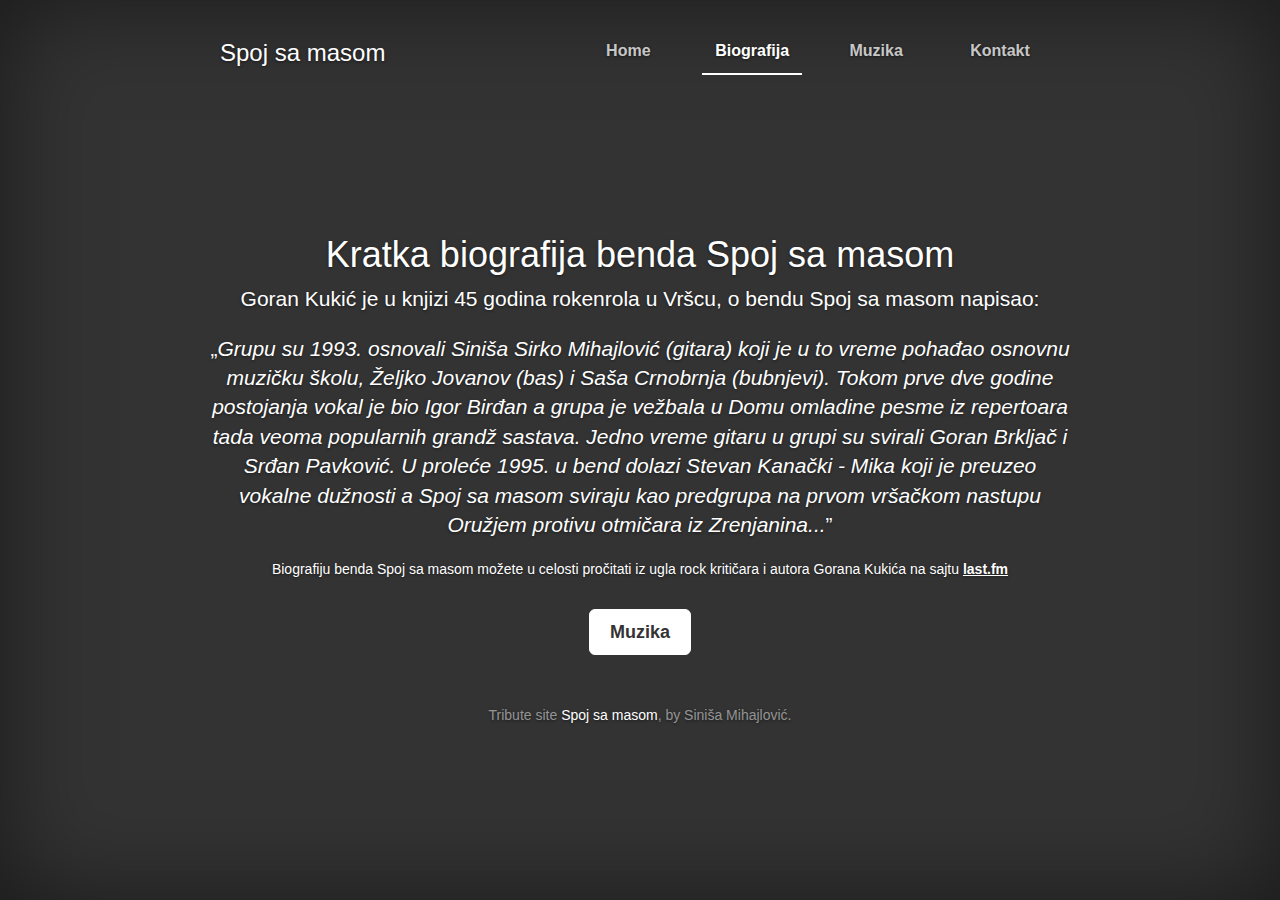
==== biografija.html @ 8f78e5de "initial upload" ====
<!DOCTYPE html>
<html lang="sr">
  <head>
    <meta charset="utf-8">
    <meta http-equiv="X-UA-Compatible" content="IE=edge">
    <meta name="viewport" content="width=device-width, initial-scale=1">
    <!-- The above 3 meta tags *must* come first in the head; any other head content must come *after* these tags -->
    <meta name="description" content="Sajt posvećen demo bendu Spoj sa masom iz Vršca. Bend Spoj sa masom bio je bio aktivan od 1993. do 1997. godine. Biografija benda - ukratko.">
    <meta name="keywords" content="spoj sa masom, vršac, demo bend, biografija">
    <meta name="author" content="Siniša Mihajlović">
    <link rel="icon" href="ground_icon.png">

    <title>Spoj sa masom - biografija</title>

    <!-- Bootstrap core CSS -->
    <link href="bootstrap.min.css" rel="stylesheet">

    <!-- Custom styles for this template -->
    <link href="cover.css" rel="stylesheet">

    <!-- HTML5 shim and Respond.js for IE8 support of HTML5 elements and media queries -->
    <!--[if lt IE 9]>
      <script src="https://oss.maxcdn.com/html5shiv/3.7.3/html5shiv.min.js"></script>
      <script src="https://oss.maxcdn.com/respond/1.4.2/respond.min.js"></script>
    <![endif]-->
  </head>

  <body>

    <div class="site-wrapper">

      <div class="site-wrapper-inner">

        <div class="cover-container">

          <div class="masthead clearfix">
            <div class="inner">
              <h3 class="masthead-brand"><a href="index.html">Spoj sa masom</a></h3>
              <nav>
                <ul class="nav masthead-nav">
                  <li><a href="index.html">Home</a></li>
                  <li class="active"><a href="biografija.html">Biografija</a></li>
                  <li><a href="muzika.html">Muzika</a></li>
                  <li><a href="kontakt.php">Kontakt</a></li>
                </ul>
              </nav>
            </div>
          </div>

          <div class="inner cover">
            <h1 class="cover-heading">Kratka biografija benda Spoj sa masom</h1>
            <p class="lead">Goran Kukić je u knjizi 45 godina rokenrola u Vršcu, o bendu Spoj sa masom napisao:</p>
            <p class="lead"><q><em>Grupu su 1993. osnovali Siniša Sirko Mihajlović (gitara) koji je u to vreme pohađao osnovnu muzičku školu, Željko Jovanov (bas) i Saša Crnobrnja (bubnjevi).
            Tokom prve dve godine postojanja vokal je bio Igor Birđan a grupa je vežbala u Domu omladine pesme iz repertoara tada veoma popularnih grandž sastava.
            Jedno vreme gitaru u grupi su svirali Goran Brkljač i Srđan Pavković. U proleće 1995. u bend dolazi Stevan Kanački - Mika koji je preuzeo vokalne dužnosti a
            Spoj sa masom sviraju kao predgrupa na prvom vršačkom nastupu Oružjem protivu otmičara iz Zrenjanina...</em></q></p>
            <p>Biografiju benda Spoj sa masom možete u celosti pročitati iz ugla rock kritičara i autora Gorana Kukića na sajtu <a href="http://www.last.fm/music/Spoj+Sa+Masom/+wiki" target="_blank"><strong>last.fm</strong></a></p>
            <p class="lead">
              <a href="muzika.html" class="btn btn-lg btn-default">Muzika</a>
            </p>
          </div>

          <div class="mastfoot">
            <div class="inner">
              <p>Tribute site <a href="http://spojsamasom.in.rs">Spoj sa masom</a>, by Siniša Mihajlović.</p>
            </div>
          </div>

        </div>

      </div>

    </div>

    <!-- Bootstrap core JavaScript
    ================================================== -->
    <!-- Placed at the end of the document so the pages load faster -->
    <script src="https://ajax.googleapis.com/ajax/libs/jquery/1.12.4/jquery.min.js"></script>
    <script>window.jQuery || document.write('<script src="jquery.min.js"><\/script>')</script>
    <script src="bootstrap.min.js"></script>
    <script>
      (function(i,s,o,g,r,a,m){i['GoogleAnalyticsObject']=r;i[r]=i[r]||function(){
      (i[r].q=i[r].q||[]).push(arguments)},i[r].l=1*new Date();a=s.createElement(o),
      m=s.getElementsByTagName(o)[0];a.async=1;a.src=g;m.parentNode.insertBefore(a,m)
      })(window,document,'script','https://www.google-analytics.com/analytics.js','ga');
      ga('create', 'UA-91885337-1', 'auto');
      ga('send', 'pageview');
    </script>
  </body>
</html>
---- cover.css ----
/*
 * Globals
 */

/* Links */
a,
a:focus,
a:hover {
  color: #fff;
}
a strong {
  text-decoration: underline;
}

/* Custom default button */
.btn-default,
.btn-default:hover,
.btn-default:focus {
  color: #333;
  text-shadow: none; /* Prevent inheritance from `body` */
  background-color: #fff;
  border: 1px solid #fff;
}


/*
 * Base structure
 */

html,
body {
  height: 100%;
  background-color: #333;
}
body {
  color: #fff;
  text-align: center;
  text-shadow: 0 1px 3px rgba(0,0,0,.5);
}

/* Extra markup and styles for table-esque vertical and horizontal centering */
.site-wrapper {
  display: table;
  width: 100%;
  height: 100%; /* For at least Firefox */
  min-height: 100%;
  -webkit-box-shadow: inset 0 0 100px rgba(0,0,0,.5);
          box-shadow: inset 0 0 100px rgba(0,0,0,.5);
}
.site-wrapper-inner {
  display: table-cell;
  vertical-align: top;
}
.cover-container {
  margin-right: auto;
  margin-left: auto;
}

/* Padding for spacing */
.inner {
  padding: 30px;
}

/*
 * Header
 */
.masthead-brand {
  margin-top: 10px;
  margin-bottom: 10px;
}

.masthead-nav > li {
  display: inline-block;
    width: 100px;
  margin-left: 10px;
    margin-right: 10px;
}
.masthead-nav > li + li {
}
.masthead-nav > li > a {
  padding-right: 0;
  padding-left: 0;
  font-size: 16px;
  font-weight: bold;
  color: #fff; /* IE8 proofing */
  color: rgba(255,255,255,.75);
  border-bottom: 2px solid transparent;
}
.masthead-nav > li > a:hover,
.masthead-nav > li > a:focus {
  background-color: transparent;
  border-bottom-color: #a9a9a9;
  border-bottom-color: rgba(255,255,255,.25);
}
.masthead-nav > .active > a,
.masthead-nav > .active > a:hover,
.masthead-nav > .active > a:focus {
  color: #fff;
  border-bottom-color: #fff;
}

@media (min-width: 768px) {
  .masthead-brand {
    float: left;
  }
  .masthead-nav {
    float: right;
  }
}


/*
 * Cover
 */

.cover {
  padding: 0 20px;
}
.cover .btn-lg {
  padding: 10px 20px;
  margin-top: 20px;
  font-weight: bold;
}


/*
 * Footer
 */

.mastfoot {
  color: #999; /* IE8 proofing */
  color: rgba(255,255,255,.5);
}


/*
 * Affix and center
 */

@media (min-width: 768px) {
  /* Pull out the header and footer */
  .masthead {
    position: absolute;
    top: 0;
  }
  .mastfoot {
    position: relative;
    bottom: 0;
  }

  .cover {
    padding: 0 20px;
  }

  /* Start the vertical centering */
  .site-wrapper-inner {
    vertical-align: middle;
  }
  /* Handle the widths */
  .masthead,
  .mastfoot,
  .cover-container {
    width: 100%; /* Must be percentage or pixels for horizontal alignment */
  }

.inner.cover {
    margin-top: 100px;
    }
}


@media (min-width: 992px) {
  .masthead,
  .mastfoot,
  .cover-container {
    width: 900px;
  }

}

@media print {
    background-color: white;
      color: black;
  }
@media print {
  a[href]:after {
    content: none !important;
  }
}
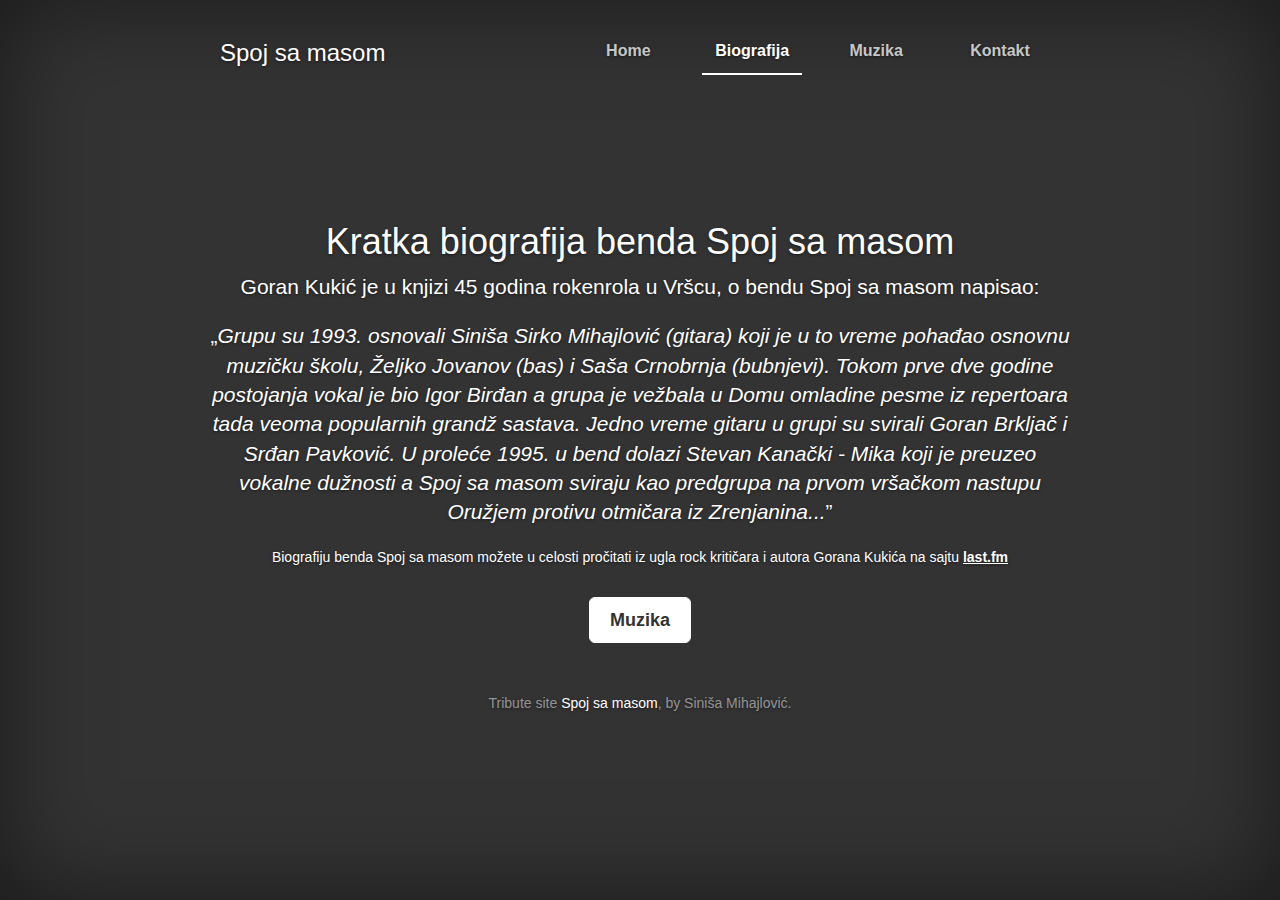
==== commit 7f31cbc8: "facebook share add" ====
--- a/biografija.html
+++ b/biografija.html
@@ -63,6 +63,7 @@
           <div class="mastfoot">
             <div class="inner">
               <p>Tribute site <a href="http://spojsamasom.in.rs">Spoj sa masom</a>, by Siniša Mihajlović.</p>
+              <iframe src="https://www.facebook.com/plugins/share_button.php?href=https%3A%2F%2Fspojsamasom.in.rs&layout=button&mobile_iframe=true&width=58&height=20&appId" width="70" height="20" style="border:none;overflow:hidden" scrolling="no" frameborder="0" allowTransparency="true"></iframe>
             </div>
           </div>
 
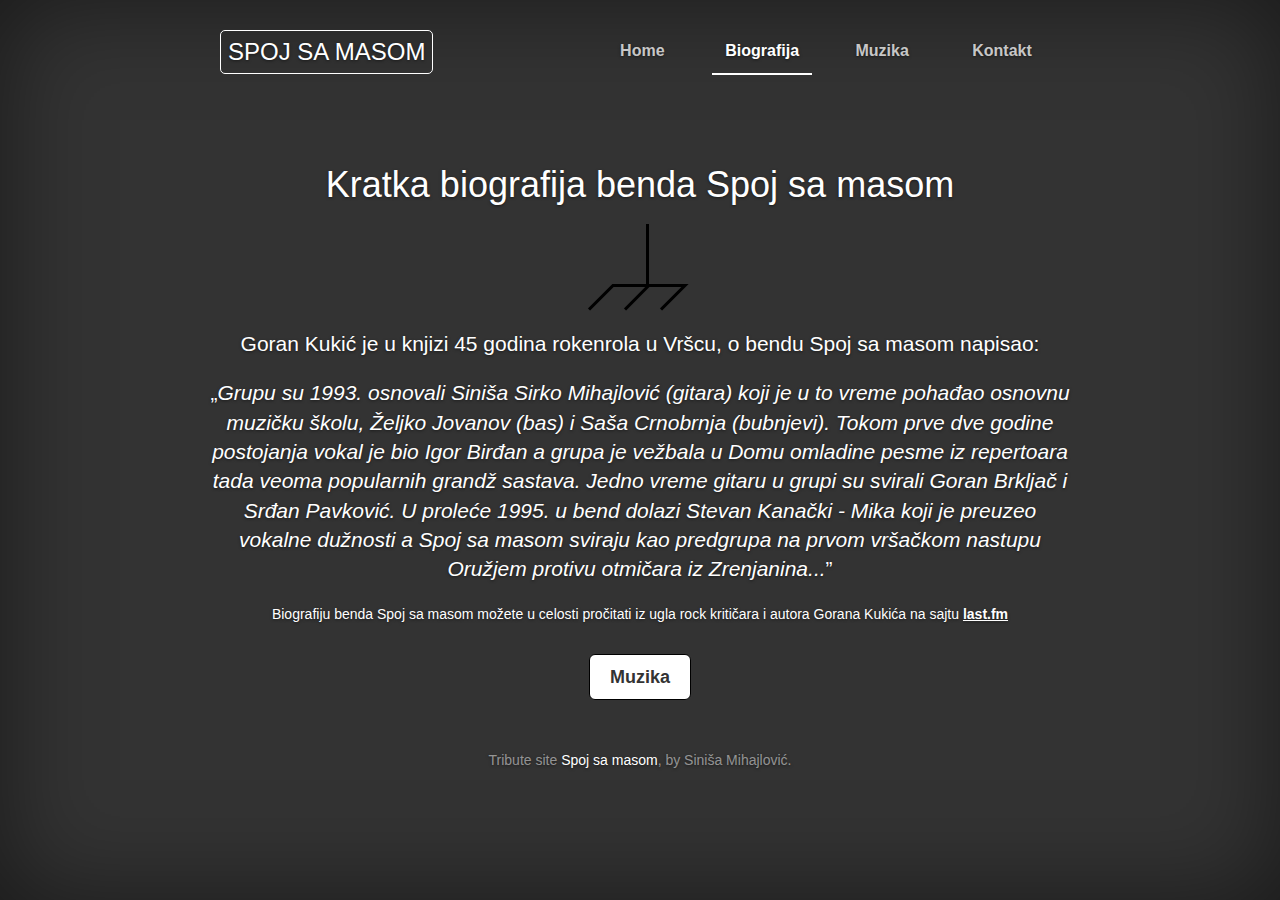
==== commit 38b78b59: "band picture" ====
--- a/biografija.html
+++ b/biografija.html
@@ -48,7 +48,9 @@
           </div>
 
           <div class="inner cover">
+
             <h1 class="cover-heading">Kratka biografija benda Spoj sa masom</h1>
+            <img src="ground_icon.png" alt="logo benda Spoj sa masom">
             <p class="lead">Goran Kukić je u knjizi 45 godina rokenrola u Vršcu, o bendu Spoj sa masom napisao:</p>
             <p class="lead"><q><em>Grupu su 1993. osnovali Siniša Sirko Mihajlović (gitara) koji je u to vreme pohađao osnovnu muzičku školu, Željko Jovanov (bas) i Saša Crnobrnja (bubnjevi).
             Tokom prve dve godine postojanja vokal je bio Igor Birđan a grupa je vežbala u Domu omladine pesme iz repertoara tada veoma popularnih grandž sastava.
--- a/cover.css
+++ b/cover.css
@@ -19,7 +19,7 @@
   color: #333;
   text-shadow: none; /* Prevent inheritance from `body` */
   background-color: #fff;
-  border: 1px solid #fff;
+  border: 1px solid #000;
 }
 
 
@@ -36,6 +36,11 @@
   color: #fff;
   text-align: center;
   text-shadow: 0 1px 3px rgba(0,0,0,.5);
+}
+
+#slikaClanova {
+  width: 100%;
+  box-shadow: 2px 2px 10px #212121, -2px -2px 10px #212121;
 }
 
 /* Extra markup and styles for table-esque vertical and horizontal centering */
@@ -65,15 +70,19 @@
  * Header
  */
 .masthead-brand {
-  margin-top: 10px;
-  margin-bottom: 10px;
+  margin-top: 0;
+  margin-bottom: 0;
+  padding: 8px 7px;
+  border: 1px solid white;
+  border-radius: 5px;
+  text-transform: uppercase;
 }
 
 .masthead-nav > li {
   display: inline-block;
     width: 100px;
-  margin-left: 10px;
-    margin-right: 10px;
+  margin-left: 8px;
+    margin-right: 8px;
 }
 .masthead-nav > li + li {
 }
@@ -186,4 +195,4 @@
   a[href]:after {
     content: none !important;
   }
-}+}
